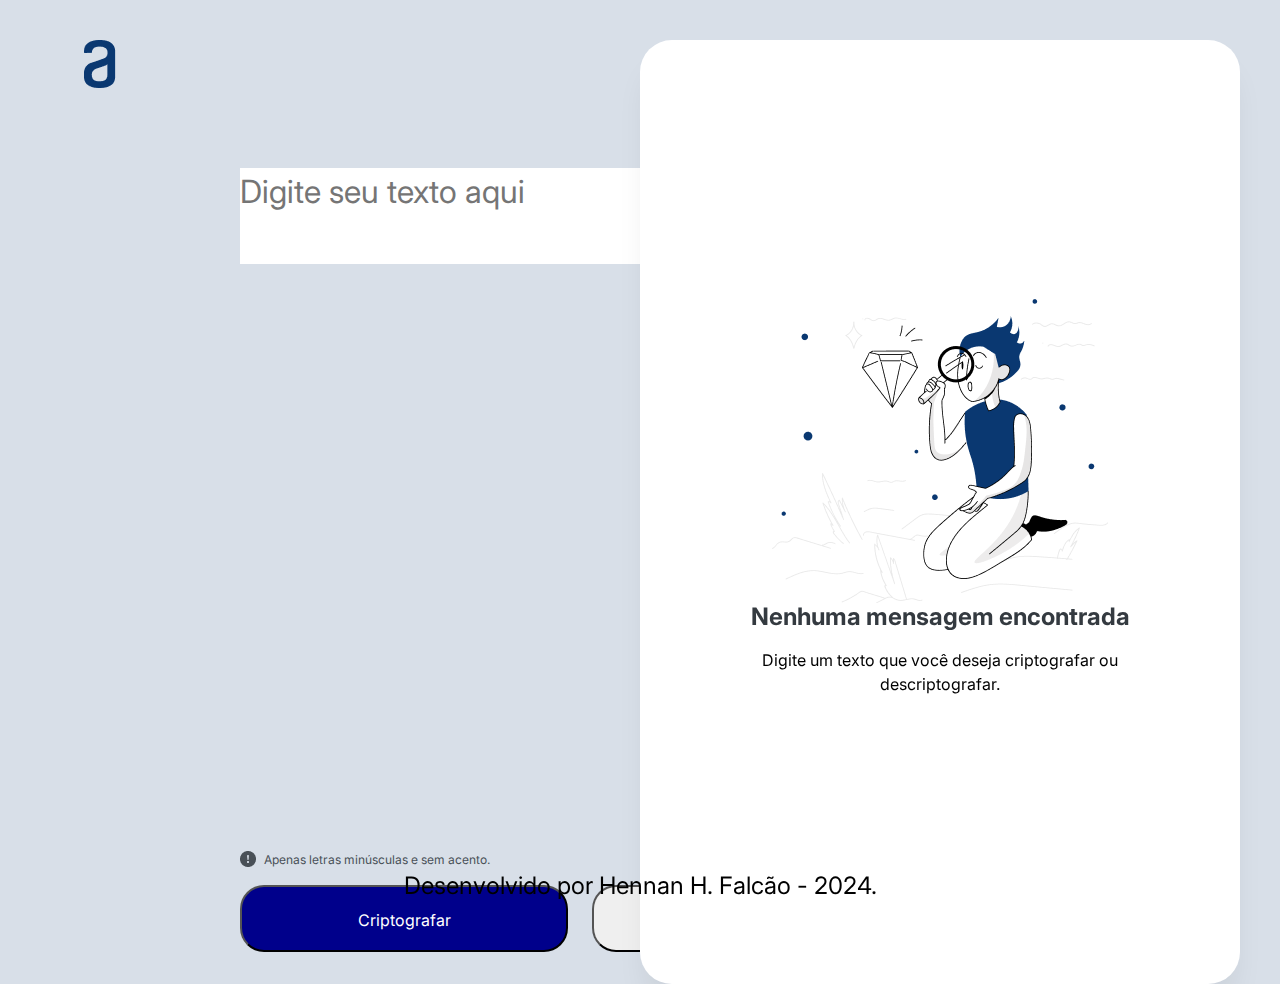
==== docs/desafio/index.html @ c7c68e78 "Add files via upload" ====
<!DOCTYPE html>
<html>
    <head>
        <title>Decodificador de texto</title>
        <meta name = "viewport" content = "width=device-width, initial-scale=1">
        <meta charset="utf-8">
        <link rel = "stylesheet" href = "./estilo.css">
        <link rel = "stylesheet" href = "./reset.css">
        <link rel="preconnect" href="https://fonts.googleapis.com">
        <link rel="preconnect" href="https://fonts.gstatic.com" crossorigin>
        <link href="https://fonts.googleapis.com/css2?family=Inter&display=swap" rel="stylesheet">
    </head>
    <body>
        <figure class = "imagem"></figure>
        <main>
            <section class = "lado-digite-texto">
                <section class = "campo-de-texto">
                    <textarea id = "input-text" class = "input-text" placeholder="Digite seu texto aqui"></textarea>
                </section>
                <div class = "aviso">
                    <img src="./assets/exc.png">
                    <p>Apenas letras minúsculas e sem acento.</p>
                </div>
                <section class = "secao-botoes">
                    <button onclick = "criptografar()" id = "criptografar-btn" class="criptografar-btn">Criptografar</button>
                    <button onclick = "descriptografar()" id = "descriptografar-btn" class = "descriptografar-btn">Descriptografar</button>
                </section>
            </section>
            <section class = "lado-revela-texto">
                <img src="./assets/estudante1.png" id = "imagem-estudante">
                <div class = "textos-informativos">
                    <h1 class = "titulo" id = "titulo"></h1>
                    <p id = "output-text" class = "output-text"></p>
                </div>
            </section>
        </main>
        <footer class = "rodape"><p>Desenvolvido por Hennan H. Falcão - 2024.</p></footer>
        <script src="./script.js" defer></script>
    </body>
</html>
---- docs/desafio/estilo.css ----
body {
    display: flex;
    flex-direction: column;
    background-color: #D8DFE8;
    height: 100vh;
}

main {
    display: flex;
    justify-content: space-between;
}

.imagem {
    position: fixed;
    top: 40px;
    left: 40px;
    width: 120px;
    height: 48px;
    background-image: url('./assets/Frame\ 6logo2.png');
    background-repeat: no-repeat;
    background-size: cover;
    
}

.lado-digite-texto{
    display: flex;
    flex-direction: column;
    justify-content: space-between;
}

.aviso {
    display: flex;
    position: absolute;
    width: 252px;
    height: 18px;
    top: 851px;
    left: 240px;
    gap: 8px;
    color:#495057;
    font-size: 12px;
    line-height: 18px;
    font-weight: 400;
} 

.aviso img {
    width: 16px;
    height: 16px;
}

.secao-botoes {
    position: absolute;
    display: flex;
    width: 680px;
    height: 67px;
    gap: 24px;
    justify-content: center;
    top: 885px;
    left: 240px;
}

.criptografar-btn {
    background-color: darkblue;
    color: #fff;
}

.criptografar-btn, .descriptografar-btn {
    width: 100%;
    padding: 24px 80px;
    border-radius: 24px;
    font-size: 16px;
    line-height: 19.36px;
}

.campo-de-texto {
    position: fixed;
    width: 680px;
    height: auto;
    top: 168px;
    left: 240px;
}

textarea {
    width: 100%;
    height: auto;
    border: none;
    outline: none;
    font-size: 32px;
    line-height: 48px;
    font-weight: 400;
}

.lado-revela-texto {
    position: absolute;
    background-color: #fff;
    width: 600px;
    height: 944px;
    top: 40px;
    right: 40px;
    border-radius: 32px;
    display: flex;
    align-items: center;
    justify-content: center;
    flex-direction: column;
    box-shadow: 0px 24px 32px -8px #00000014;

}

.imagem-estudante {
    position: absolute;
    width: 336px;
    height: 304px;
    top: 283px;
    left: 1032px;
}

.textos-informativos {
    display: flex;
    flex-direction: column;
    gap: 16px;
    text-align: center;
    width: 436px;
    height: 122px;
    top: 619px;
    left: 1032px;
}

h1 {
    font-weight: 700;
    color: #343A40;
    line-height: 28.8px;
    font-size: 24px;
    text-align: center;
}

.output-text {
    line-height: 24px;
    font-size: 16px;
    font-weight: 400;
}

.rodape {
    position: absolute;
    bottom: 0px;
    left: 0px;
    text-align: center;
    width: 100%;
    font-size: 24px;
}

.output-text-temp {
    font-size: 32px;
    line-height: 48px;
    font-weight: 400;
    color: #495057
}

.input-text {
    color: #0A3871 ;
}
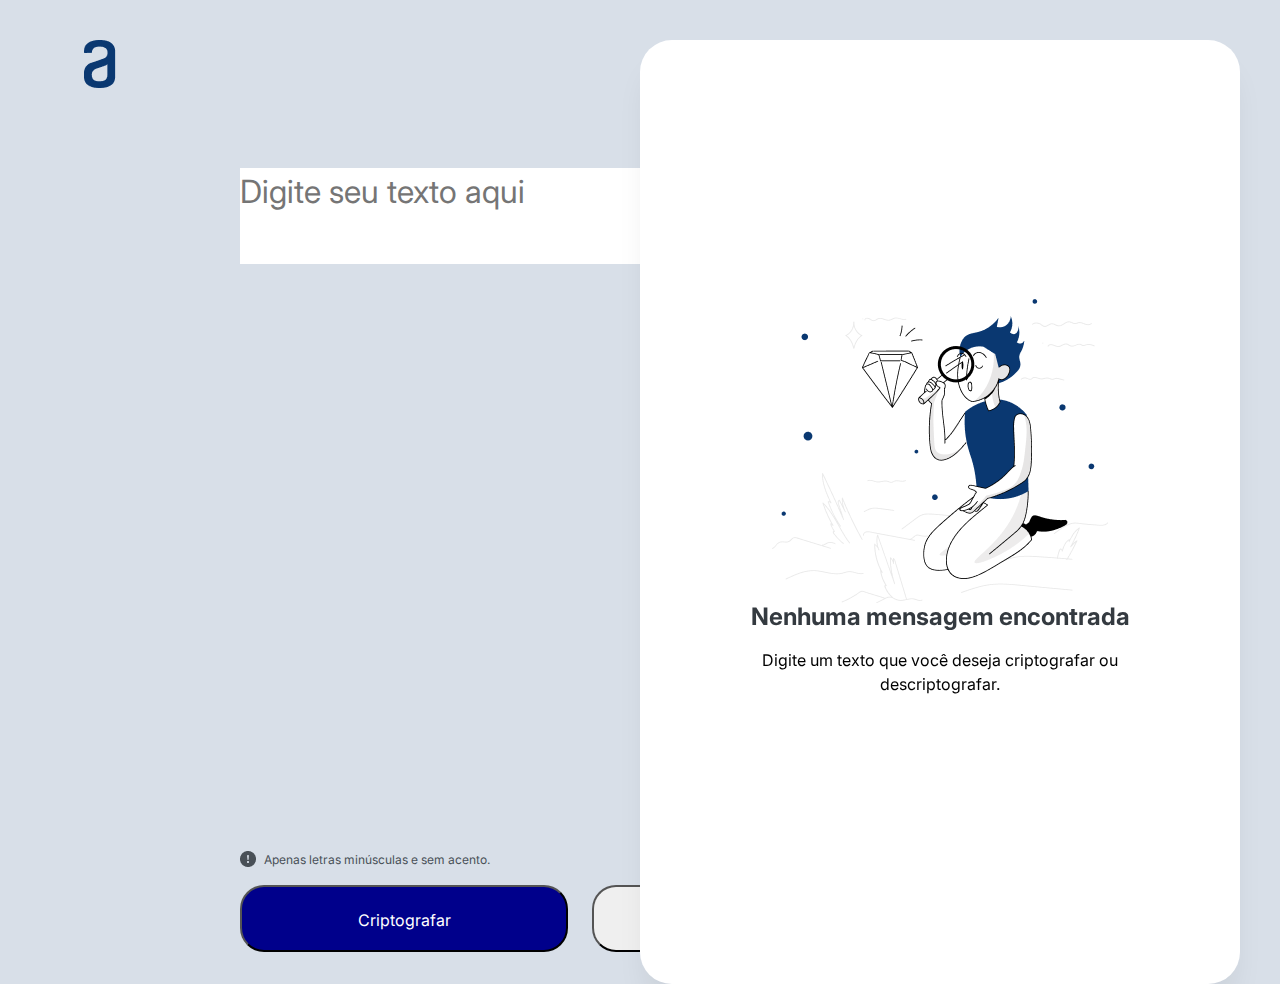
==== commit 74c7965c: "Update index.html" ====
--- a/docs/desafio/index.html
+++ b/docs/desafio/index.html
@@ -34,7 +34,6 @@
                 </div>
             </section>
         </main>
-        <footer class = "rodape"><p>Desenvolvido por Hennan H. Falcão - 2024.</p></footer>
         <script src="./script.js" defer></script>
     </body>
-</html>+</html>
